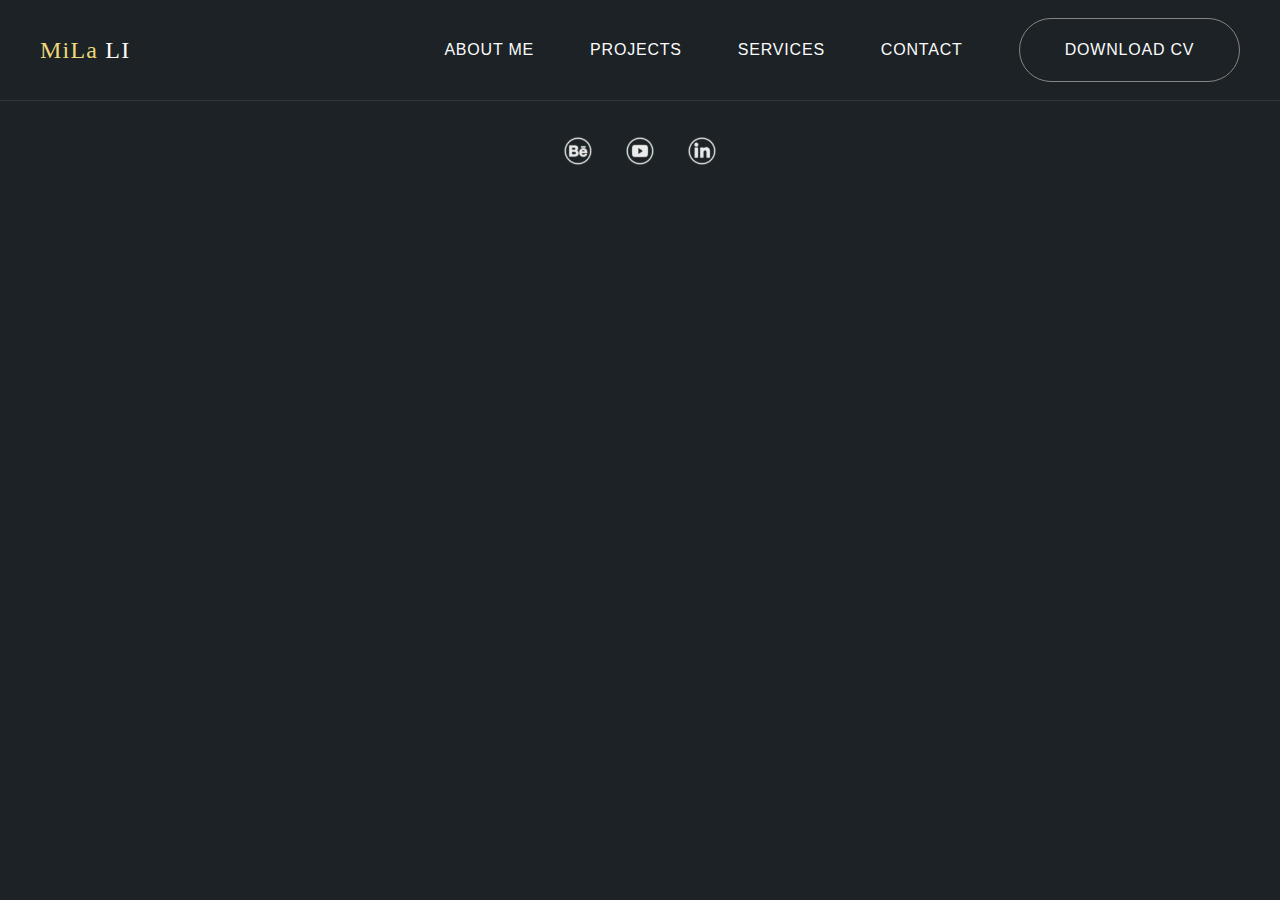
==== contact.html @ 74737bff "update" ====
<!DOCTYPE html>
<html lang="en">
  <head>
    <meta charset="UTF-8" />
    <meta name="viewport" content="width=device-width, initial-scale=1.0" />
    <title>Document</title>
    <!-- Google fonts -->
    <link rel="preconnect" href="https://fonts.googleapis.com" />
    <link rel="preconnect" href="https://fonts.gstatic.com" crossorigin />
    <link
      href="https://fonts.googleapis.com/css2?family=Montserrat:wght@400;700&family=Raleway:wght@700&family=Roboto:wght@400;500;700&display=swap"
      rel="stylesheet"
    />
    <!-- Modern normalize -->
    <link
      rel="stylesheet"
      href="https://cdnjs.cloudflare.com/ajax/libs/modern-normalize/2.0.0/modern-normalize.min.css"
    />
    <link
      rel="stylesheet"
      href="https://cdnjs.cloudflare.com/ajax/libs/modern-normalize/2.0.0/modern-normalize.min.css"
    />
    <!-- Our stylesheet -->
    <link rel="stylesheet" href="./mobile.css" />
    <link rel="stylesheet" href="./tablet.css" />
    <link rel="stylesheet" href="./desktop.css" />
  </head>
  <body>
    <header class="page-header">
      <div class="container header-container">
        <nav class="page-navigation">
          <a class="logotype" href="./index.html"
            >MiLa <span class="header-span">LI</span></a
          >
          <ul class="menu-list">
            <li class="menu-item">
              <a class="menu-link menu-link-link" href="./about.html"
                >ABOUT ME</a
              >
            </li>
            <li class="menu-item">
              <a class="menu-link" href="./case.html">PROJECTS</a>
            </li>
            <li class="menu-item">
              <a class="menu-link" href="./services.html">SERVICES</a>
            </li>
            <li class="menu-item">
              <a class="menu-link" href="">CONTACT</a>
            </li>
          </ul>
        </nav>
        <address class="header-cv">
          <a class="header-cv-link" href="DOWNLOAD CV">DOWNLOAD CV</a>
        </address>
        <button type="button" class="menu-open-btn" data-menu-open>
          <svg class="menu-open-icon" width="36" height="24">
            <use href="./images/icons.svg#icon-Nav"></use>
          </svg>
        </button>
      </div>

      <div class="mobile-menu" data-menu>
        <div class="container mobile-menu-container">
          <button type="button" class="menu-close-btn" data-menu-close>
            <svg width="36" height="36">
              <use href="./images/icons.svg#icon-x-icon"></use>
            </svg>
          </button>
          <ul class="mob-nav-list">
            <li><a href="./index.html" class="mob-nav-link current">CV</a></li>
            <li><a href="./about.html" class="mob-nav-link">ABOUT ME</a></li>
            <li><a href="./case.html" class="mob-nav-link">PROJECTS</a></li>
            <li>
              <a href="./services.html" class="mob-nav-link">SERVICES </a>
            </li>
            <li><a href="" class="mob-nav-link">CONTACT</a></li>
          </ul>
          <ul class="mob-soc-list">
            <li>
              <a href=""
                ><img
                  src="./images/social_media_icon_collection_5_1 1.svg"
                  alt=""
                  width="40"
                  height="40"
              /></a>
            </li>
            <li>
              <a href=""
                ><img
                  src="./images/social_media_icon_collection_5_you 1.svg"
                  alt=""
                  width="40"
                  height="40"
              /></a>
            </li>
            <li>
              <a href=""
                ><img
                  src="./images/social_media_icon_collection_lin 1.svg"
                  alt=""
                  width="40"
                  height="40"
              /></a>
            </li>
          </ul>
        </div>
      </div>
    </header>
    <main></main>
    <footer class="footer">
      <address class="address">
        <ul class="adress-list">
          <li>
            <a href=""
              ><img
                src="./images/social_media_icon_collection_5_1 1.svg"
                alt=""
                width="40"
                height="40"
            /></a>
          </li>
          <li>
            <a href=""
              ><img
                src="./images/social_media_icon_collection_5_you 1.svg"
                alt=""
                width="40"
                height="40"
            /></a>
          </li>
          <li>
            <a href=""
              ><img
                src="./images/social_media_icon_collection_lin 1.svg"
                alt=""
                width="40"
                height="40"
            /></a>
          </li>
        </ul>
      </address>
    </footer>
    <script src="./js/mobilemenu.js"></script>
  </body>
</html>
---- mobile.css ----
/* ============== COMMON STYLES ============== */

ul, ol {
  list-style-type: none;
  margin: 0;
  padding: 0;
}

a {
  text-decoration: none;
}
 h1,h2,h3,h4, p {margin: 0;}

 img {
  display: block;
  height: auto;
  width: 100%;

 }

 address {
  font-style: normal;
 }

 body {
  font-family: Poppins, sans-serif;
  font-size: 16px;
  color: #FFFFFF;
  background: #1C2225;
 }

 .container {
  max-width: 375px;
  padding-left: 20px;
  padding-right: 20px;
  margin: 0 auto;
 }


/* ============== COMMON STYLES ============== */

.page-header {
}

.header-container {
  display: flex;
  justify-content: space-between;
  align-items: flex-end;
}

.page-navigation {
}

.logotype {
  color: #ECD979;
text-align: center;

font-family: Sedan SC;
font-size: 24px;
line-height: 1; /* 100% */
letter-spacing: 0.05em;
padding-top: 34px;
padding-bottom: 10px;
display: block;
}
.header-span {
  color: #FAFAFA;
}
.menu-list {
  display: none;
}

.header-cv {
  display: none;
}
.header-cv-link {
}

.menu-open-btn {
  padding: 0;
  line-height: 0;
  background-color: transparent;
  border: none;
  width: 56px;
  height: 44px;
}

.mobile-menu {
  position: fixed;
  width: 100%;
  height: 100%;
  top: 0;
  left: 0;
  background-color: #1C2225;
  background-image: url("../images/bg_img.png");
  background-repeat: no-repeat;
 background-position-x: 38px;
 background-position-y: 440px;
 opacity: 0;
 visibility: hidden;
}

.is-open {
  opacity: 1;
  visibility: visible;
}

.menu-close-btn {
padding: 0;
line-height: 0;
background-color: transparent;
border: none;
display: block;
margin-left: auto;
margin-bottom: 95px;
}

.mobile-menu-container {
padding: 36px 20px 30px 20px;
display: flex;
flex-direction: column;
height: 100%;
}


.mob-nav-list {
  display: flex;
  flex-direction: column;
  gap: 32px;
  margin-bottom: auto;
}
.mob-nav-link {
  color: #FBFBFB;
font-size: 16px;
line-height: 1.5; /* 150% */
letter-spacing: 0.05em;
}
.mob-soc-list {
  display: flex;
  gap: 22px;
  justify-content: center;
  position: relative;
}
.mob-soc-list::before{
  content: "";
  position: absolute;
}
.current {
  border: 1px solid #ECD979;
  padding: 4px 16px;
  display: inline-block;
}

.hero {
 
 
}

.hero-container {
 background-image: url("../images/bg_img.png");
  background-position-y: 286px;
  background-position-x: 41px;
  background-repeat: no-repeat;
   padding-top: 106px;
  padding-bottom: 435px;
}
.hero-title {
color: #FBFBFB;
text-align: center;
font-family: Sylfaen;
font-size: 32px;
letter-spacing: 0.05em;
font-weight: 400;
}

.hero-text {
color: #FBFBFB;
font-family: Sylfaen;
font-size: 24px;
letter-spacing: 0.05em;
font-weight: 500;
text-align: center;
}

.footer {
  border-top: 1px solid #33383A;
  padding: 30px 0;


}
.address {
}
.adress-list {
  display: flex;
  justify-content: center;
  gap: 22px;
}



.about-container {

 padding-top: 64px;
  padding-bottom: 155px;
}

.about-title {
  color:  #ECD979;
text-align: center;


font-size: 24px;

font-weight: 400;
line-height: 1; /* 100% */
letter-spacing: 0.05em;
margin-bottom: 48px;
}

.about-text {
  color: #FFF;
font-family: Sylfaen;

font-size: 16px;


line-height: normal;
letter-spacing: 0.05em;
}

.case {
  padding: 74px 0;
}

.case-title {
  color: #FBFBFB;

font-size: 24px;

font-weight: 500;
line-height: 1; /* 100% */
letter-spacing: 0.05em;
margin-bottom: 40px;
}
.case-list {
  display: flex;
  flex-direction: column;
  gap: 80px;
}

.case-container {
  display: flex;
  justify-content: space-between;
  margin-bottom: 18px;
}
.case-subtitle {
  color: rgba(252, 249, 249, 0.40);

font-size: 16px;

font-weight: 400;
letter-spacing: -0.04em;
margin-bottom: 6px;
}
.case-text {
  color: #FFF;
font-size: 16px;
line-height: normal;
letter-spacing: -0.04em;
}
.case-description {
  display: none;
}
.case-text-list {
  display: none;
}
---- desktop.css ----
@media screen and (min-width: 1280px) {
   .container {
    max-width: 1230px;
    padding-left: 15px;
    padding-right: 15px;
   } 
.header-container {
align-items: center;
}

.header-cv {
  display: block;
}
.menu-open-btn {
    display: none;
}
.logotype {
    padding: 38px 0;
    margin-right: 314px;
}
.page-navigation {
    display: flex;
    align-items: center;
}
   .menu-list {
  display: flex;
  gap: 56px;
}
.menu-link  {
    color: #FBFBFB;
text-align: center;
font-size: 16px;
line-height: 1.5; /* 150% */
letter-spacing: 0.05em;
}

.menu-link:hover,
.menu-link:focus {
   color:  #ECD979;
}

.header-cv-link {
    width: 221px;
    height: 64px;
    display: flex;
    justify-content: center;
    align-items: center;
    color: #FBFBFB;
font-size: 16px;
line-height: 1.5; /* 150% */
letter-spacing: 0.05em;
border-radius: 32px;
border: 1px solid #858585;
}

.header-cv-link:hover,
.header-cv-link:focus {
    border-color: #F4F4F4;
       color:  #ECD979;
}

.mobile-menu {
    display: none;
}



.hero-title {
    text-align: left;
    font-size: 64px;
}

.hero-text {
    text-align: left;
    font-size: 48px;
}

.hero-container {
 background-image: url("../images/bg_desk.png");
  background-position-y: 335px;
  background-position-x: 439px;
  background-repeat: no-repeat;
  padding-top: 134px;
padding-bottom: 466px;
}


.about-container {
background-image: url(../images/lampe.svg);
  padding-top: 80px;
  padding-bottom: 99px;
  background-repeat: no-repeat;
    background-size: 143px;
    background-position-y: 538px;
    background-position-x: 1035px;
}
.about-title {

font-size: 48px;

font-weight: 500;
line-height: 1.5; /* 100% */
margin-bottom: 88px;
}

.about-text {
max-width: 734px;
font-size: 24px;

}
.case {
    padding: 80px 0;
}

.case-title {
   
font-size: 48px;

line-height: 1.5; /* 50% */

margin-bottom: 160px;
}
.case-container{
margin-bottom: 20px;
   
}
.case-description {
    display: block;
}
.case-text {
    display: none;
}


.case-description {
    color: #FFF;

font-size: 16px;

line-height: normal;
letter-spacing: -0.05em;
margin-bottom: 80px;
}

.case-text-list {
     display: flex;
     flex-wrap: wrap;
     gap: 34px;
}
.case-text-item {
    width: calc((100% - 34px)/2);
border-radius: 8px;
border: 1px solid rgba(252, 249, 249, 0.10);
padding: 48px 24px;
}
.case-text-subtitle {
    color: #FFF;

font-size: 24px;

font-weight: 500;
line-height: normal;
letter-spacing: -0.04em;
margin-bottom: 20px;
}
.case-text-desc {
    color: #FFF;

font-size: 20px;


line-height: normal;
letter-spacing: -0.04em;
}
}
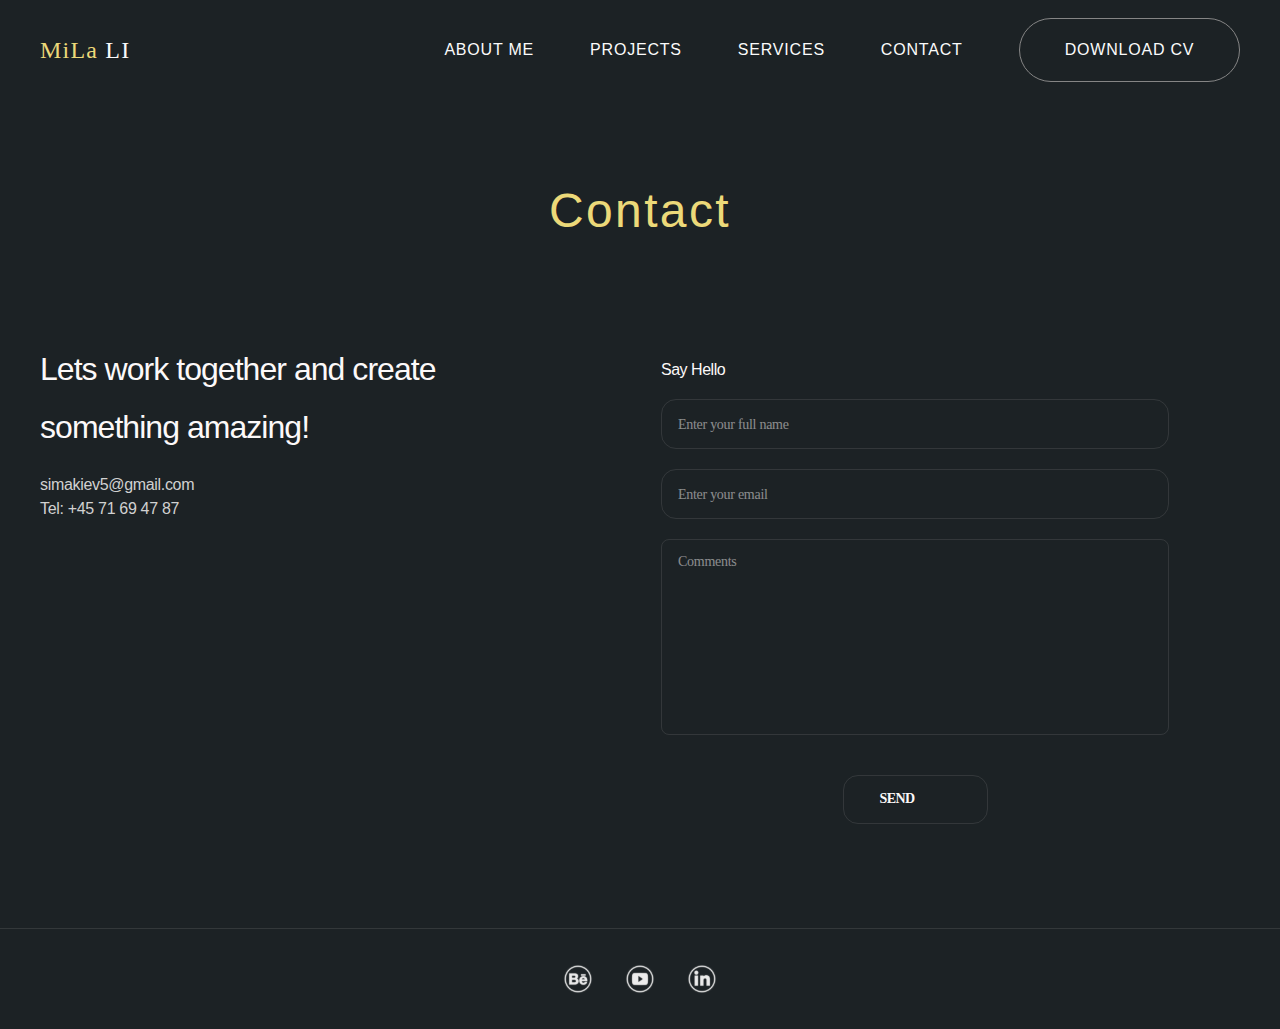
==== commit 211cf06a: "add" ====
--- a/contact.html
+++ b/contact.html
@@ -107,7 +107,82 @@
         </div>
       </div>
     </header>
-    <main></main>
+    <main>
+      <section class="contact">
+        <div class="container about-contact">
+          <h1 class="contact-title">Contact</h1>
+          <div class="form-wrap">
+            <div class="form-text-wrap">
+              <p class="contact-text">
+                Lets work together and create something amazing!
+              </p>
+              <ul class="contact-list-form">
+                <li>
+                  <a href="mailto:simakiev5@gmail.com" class="contact-link"
+                    >simakiev5@gmail.com</a
+                  >
+                </li>
+                <li>
+                  <a href="tel:+4571694787" class="contact-link"
+                    >Tel: +45 71 69 47 87</a
+                  >
+                </li>
+              </ul>
+            </div>
+            <form class="order-form-container">
+              <p class="form-title">Say Hello</p>
+              <label class="order-form-label" for="user-name">
+                <input
+                  class="order-form-input"
+                  type="text"
+                  name="user-name"
+                  id="user-name"
+                  placeholder="Enter your full name"
+                  pattern="[a-z,A-Z, ]+"
+                  required
+              /></label>
+              <label class="order-form-label" for="user-phone">
+                <input
+                  class="order-form-input"
+                  placeholder="Enter your email"
+                  type="email"
+                  name="phone"
+                  id="user-phone"
+                  pattern=""
+                  required
+              /></label>
+              <label class="order-form-textlabel" for="user-comment">
+                <textarea
+                  class="order-form-text-comment"
+                  name="user-comment"
+                  rows="5"
+                  placeholder="Comments"
+                  id="user-comment"
+                ></textarea>
+              </label>
+              <button class="order-button" type="submit">
+                Send
+                <svg class="order-buton-svg" width="26" height="16">
+                  <use href="./img/sprite.svg#icon-arrow"></use>
+                </svg>
+              </button>
+            </form>
+          </div>
+          <ul class="contact-list">
+            <li>
+              <a href="mailto:simakiev5@gmail.com" class="contact-link"
+                >simakiev5@gmail.com</a
+              >
+            </li>
+            <li>
+              <a href="tel:+4571694787" class="contact-link"
+                >Tel: +45 71 69 47 87</a
+              >
+            </li>
+          </ul>
+        </div>
+      </section>
+    </main>
     <footer class="footer">
       <address class="address">
         <ul class="adress-list">
--- a/mobile.css
+++ b/mobile.css
@@ -273,4 +273,172 @@
 }
 .case-text-list {
   display: none;
+}
+
+
+
+
+.contact-title {
+  color:#ECD979;
+font-size: 24px;
+font-style: normal;
+font-weight: 500;
+line-height: 1; /* 100% */
+letter-spacing: 0.05em;
+text-align: center;
+margin-bottom: 48px;
+}
+
+.contact-text {
+  color: #FCF9F9;
+font-size: 24px;
+font-style: normal;
+font-weight: 500;
+line-height: 1.83; /* 183.333% */
+letter-spacing: -0.03em;
+margin-bottom: 40px;
+}
+
+
+.contact {
+  padding-top: 64px;
+  padding-bottom: 80px;
+
+}
+
+
+
+.order-form-container {
+  display: flex;
+  flex-direction: column;
+  margin-bottom: 65px;
+}
+.form-title {
+  display: none;
+}
+
+.contact-list-form {
+  display: none;
+}
+.order-form-input {
+  width: 100%;
+  height: 47px;
+  background-color: transparent;
+  border-radius: 15px;
+  border: 1px solid rgba(252, 249, 249, 0.1);
+  padding-left: 16px;
+  outline: transparent;
+  font-family: Manrope;
+  letter-spacing: -0.02em;
+  color: #fcf9f9;
+  font-size: 16px;
+  transition: border 250ms linear;
+}
+
+.order-form-input:focus {
+  border-color: #ECD979;
+}
+
+
+.order-form-input::placeholder {
+  color: rgba(252, 249, 249, 0.5);
+  font-family: Manrope;
+  font-size: 14px;
+  letter-spacing: -0.02em;
+}
+.order-form-label {
+  margin-bottom: 20px;
+}
+.order-form-text-comment {
+  width: 100%;
+  height: 196px;
+  background-color: transparent;
+  outline: transparent;
+  border-radius: 8px;
+  border: 1px solid rgba(252, 249, 249, 0.1);
+  resize: none;
+  padding: 14px 16px;
+  color: #fcf9f9;
+  font-family: Manrope;
+  font-size: 16px;
+  letter-spacing: -0.02em;
+  transition: border 250ms linear;
+}
+.order-form-text-comment::placeholder {
+  color: rgba(252, 249, 249, 0.5);
+  font-family: Manrope;
+  font-size: 14px;
+  letter-spacing: -0.02em;
+}
+.order-form-text-comment:focus {
+  border-color: #ECD979;
+}
+.order-form-textlabel {
+  margin-bottom: 40px;
+  line-height: 0;
+}
+.order-button {
+  width: 145px;
+  height: 49px;
+  border-radius: 15px;
+  border: 1px solid rgba(252, 249, 249, 0.1);
+  background-color: transparent;
+  color: #fcf9f9;
+  font-family: Manrope;
+  font-size: 14px;
+  font-weight: 600;
+  letter-spacing: -0.04em;
+  text-transform: uppercase;
+  margin-right: auto;
+  margin-left: auto;
+  display: flex;
+  justify-content: center;
+  align-items: center;
+  column-gap: 10px;
+  transition: border 250ms linear;
+}
+.order-button:hover,
+.order-button:focus {
+  border: 1px solid #ecd979;
+}
+
+.contact-list {
+  display: flex;
+  flex-direction: column;
+  gap: 5px;
+}
+.contact-link {
+  color: #D1D1D1;
+font-size: 16px;
+line-height: normal;
+letter-spacing: -0.02em;
+}
+
+.service {
+  padding-top: 64px;
+  padding-bottom: 100px;
+}
+
+.service-title {
+  color: #ECD979;
+text-align: center;
+font-size: 24px;
+font-weight: 500;
+line-height: 1; /* 100% */
+letter-spacing: 0.05em;
+margin-bottom: 48px;
+}
+
+.list-wraper {
+  display: flex;
+  justify-content: center;
+  gap: 15px;
+}
+.service-list {
+}
+.service-text {
+  color: #FFF;
+font-size: 16px;
+letter-spacing: 0.09em;
+line-height: 1.5;
 }--- a/desktop.css
+++ b/desktop.css
@@ -173,14 +173,73 @@
 line-height: normal;
 letter-spacing: -0.04em;
 }
-}
-
-
-
-
-
-
-
-
-
-
+
+.contact {
+    padding-top: 75px;
+    padding-bottom: 104px;
+}
+
+.contact-title {
+    font-size: 48px;
+    line-height: 1.5;
+    margin-bottom: 94px;
+
+}
+
+.form-wrap {
+    display: flex;
+    gap: 131px;
+}
+.contact-list{
+    display: none;
+}
+.order-form-input {
+    font-size: 16px;
+    height: 50px;
+  }
+  .order-form-text-comment {
+    font-size: 16px;
+  }
+
+.contact-text {
+font-size: 32px;
+font-weight: 500;
+line-height: 1.8; /* 181.25% */
+letter-spacing: -0.03em;
+margin-bottom: 20px;
+}
+  
+.form-text-wrap {
+    max-width: 490px;
+}
+
+.order-form-container {
+    width: 508px;
+    margin-bottom: 0;
+}
+.contact-list-form{
+    display: flex;
+    flex-direction: column;
+    gap: 5px;
+}
+.form-title {
+color: #FCF9F9;
+font-size: 16px;
+font-weight: 500;
+line-height: 3.6; /* 362.5% */
+letter-spacing: -0.03em;
+display: block;
+}
+
+}
+
+
+
+
+
+
+
+
+
+
+
